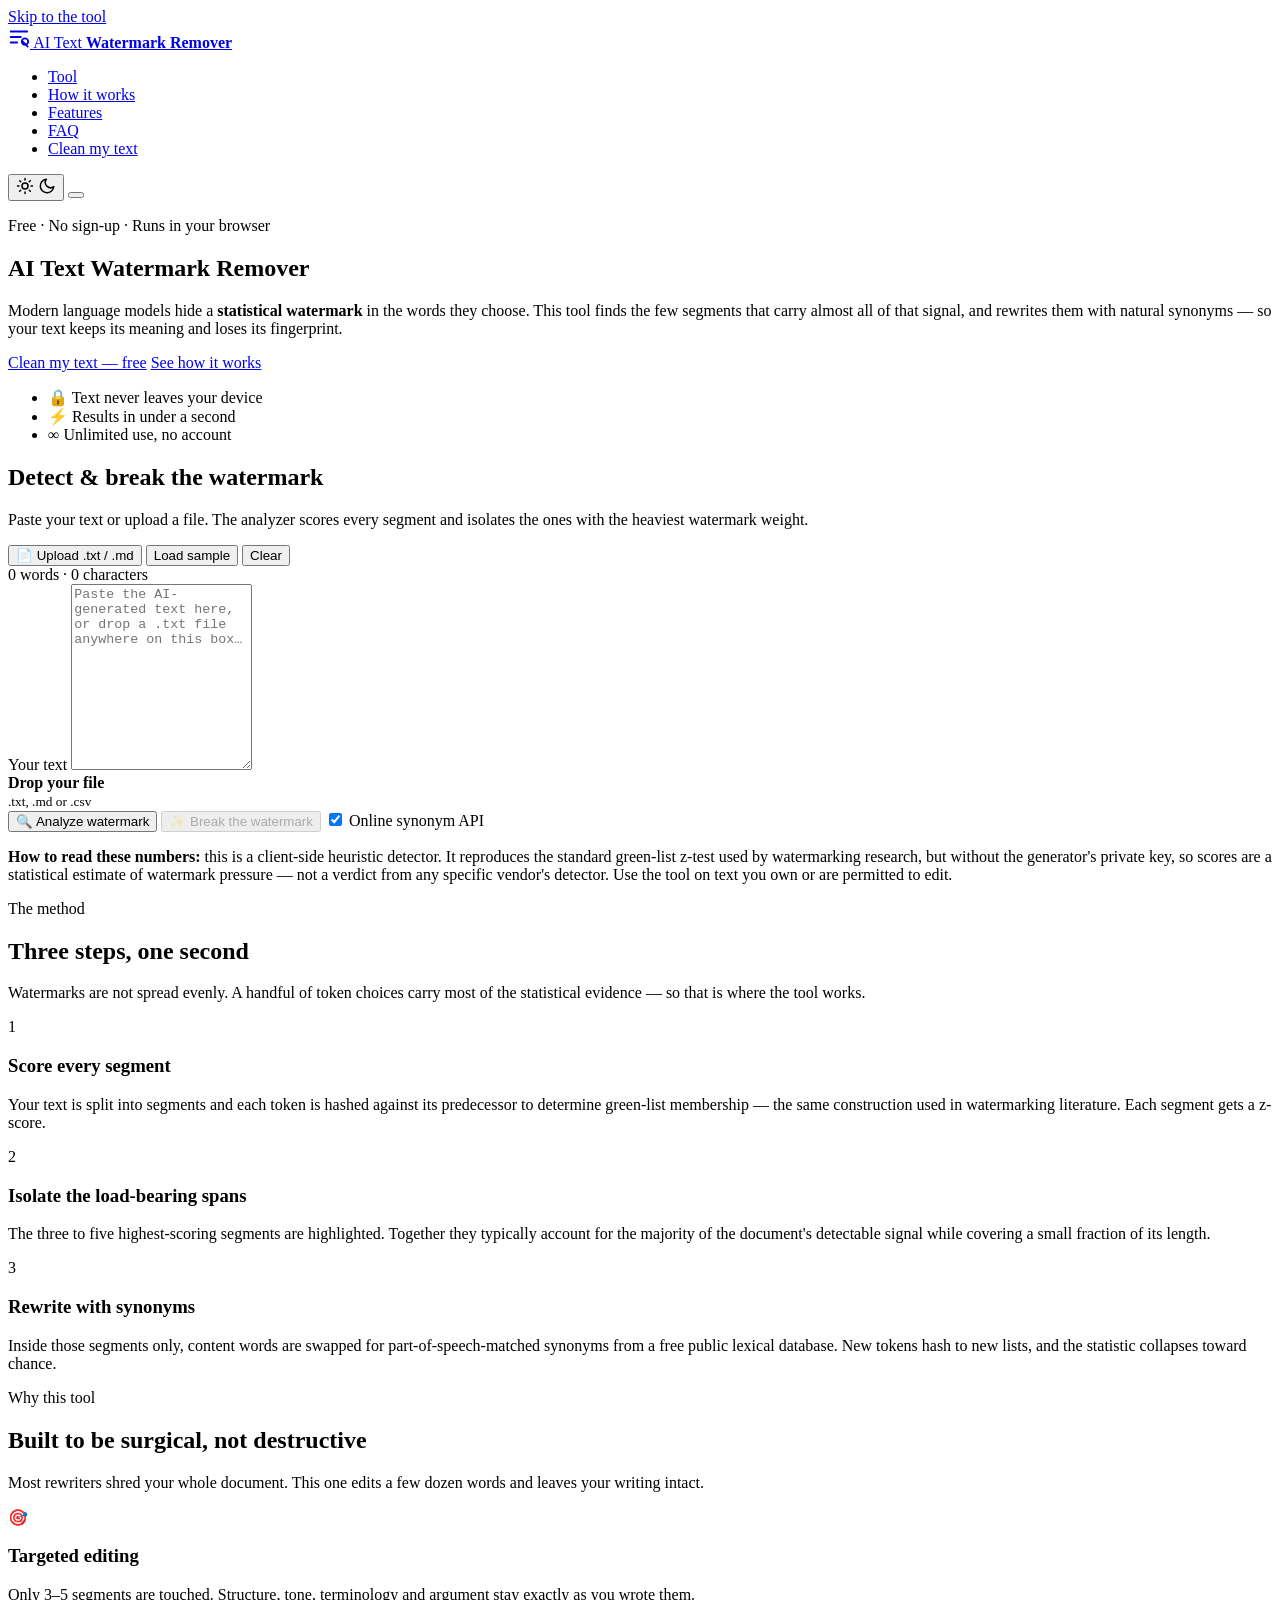
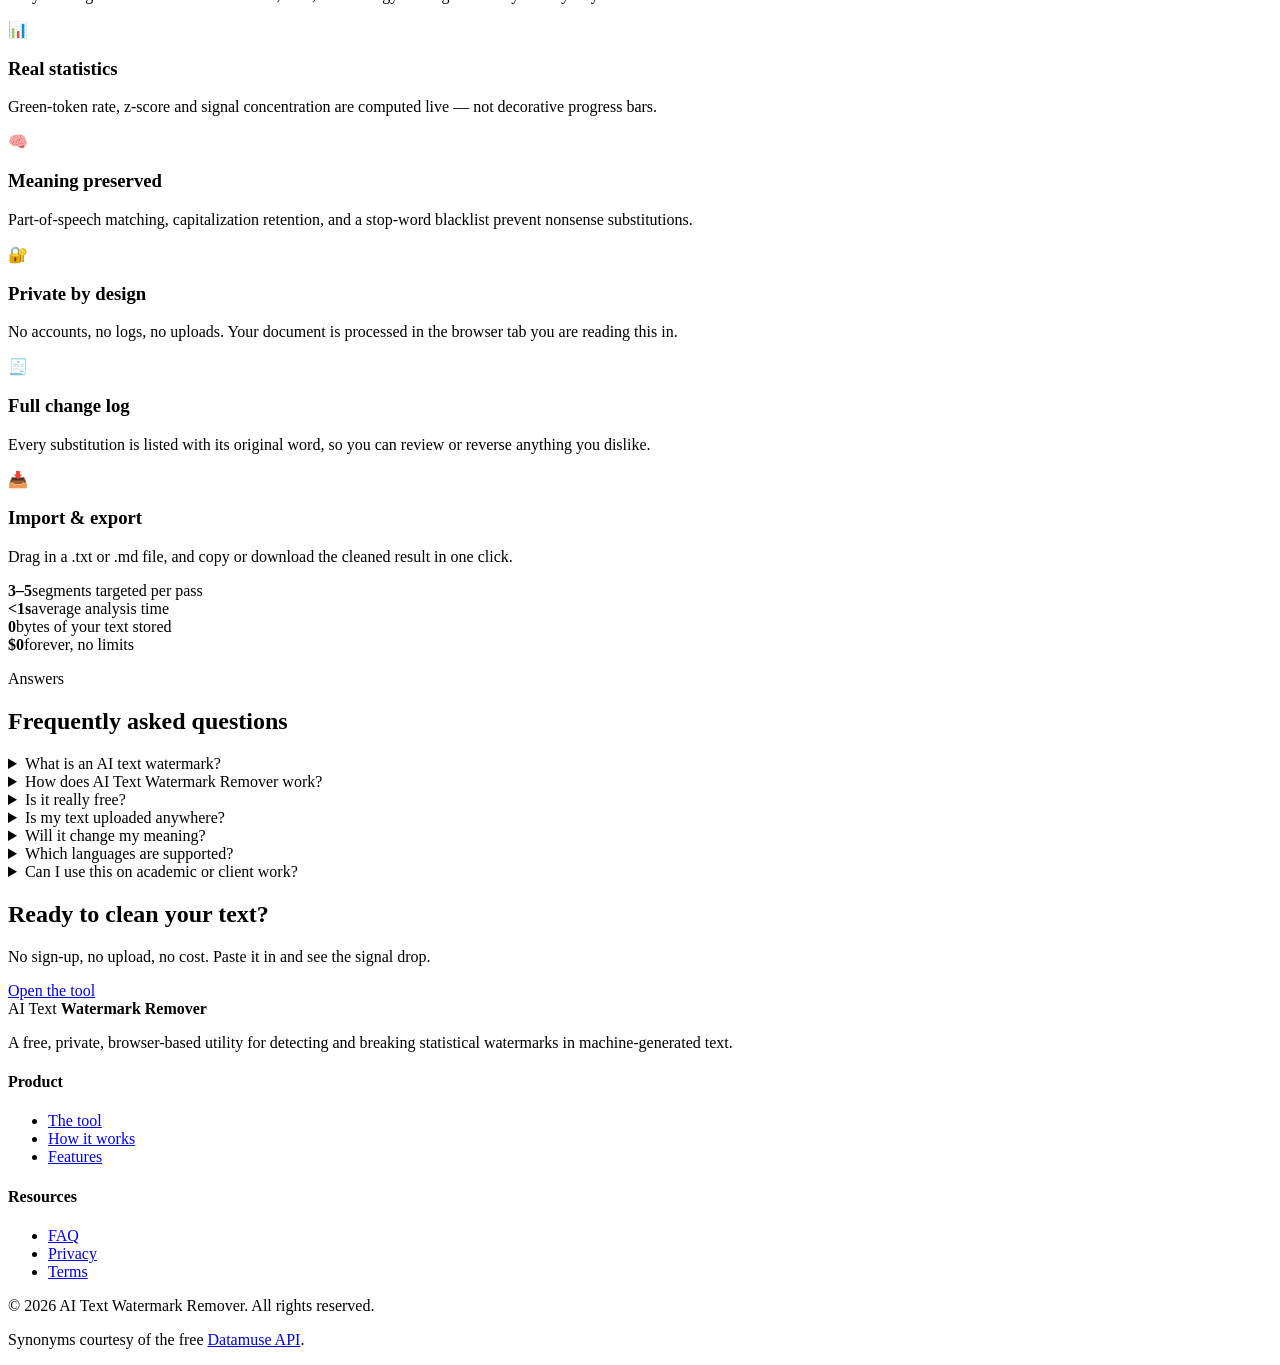
==== ai-text-watermark-remover/index.html @ 7cd6d765 "Add AI Text Watermark Remover: static site with detection and rewriting A self-contained static site" ====
<!DOCTYPE html>
<html lang="en">

<head>
  <meta charset="UTF-8">
  <meta name="viewport" content="width=device-width, initial-scale=1.0">

  <!-- ============ PRIMARY SEO ============ -->
  <title>AI Text Watermark Remover — Free Online Tool to Remove AI Watermarks from Text</title>
  <meta name="description"
    content="Free AI text watermark remover. Paste or upload your text, detect the high-impact segments that carry the statistical watermark signal, and rewrite them with natural synonyms — instantly, in your browser, with no sign-up.">
  <meta name="keywords"
    content="ai text watermark remover, remove ai watermark, ai watermark removal, text watermark remover, remove statistical watermark, ai text humanizer, ai text rewriter, synonym replacer">
  <meta name="author" content="AI Text Watermark Remover">
  <meta name="robots" content="index, follow, max-image-preview:large, max-snippet:-1, max-video-preview:-1">
  <link rel="canonical" href="https://www.aitextwatermarkremover.com/">

  <!-- ============ OPEN GRAPH ============ -->
  <meta property="og:type" content="website">
  <meta property="og:site_name" content="AI Text Watermark Remover">
  <meta property="og:title" content="AI Text Watermark Remover — Free Online Tool">
  <meta property="og:description"
    content="Detect the text segments that carry the heaviest statistical watermark weight and break them with natural synonym rewrites. 100% free, runs in your browser.">
  <meta property="og:url" content="https://www.aitextwatermarkremover.com/">
  <meta property="og:image" content="https://www.aitextwatermarkremover.com/assets/img/og-cover.png">
  <meta property="og:image:width" content="1200">
  <meta property="og:image:height" content="630">
  <meta property="og:image:alt" content="AI Text Watermark Remover application interface">
  <meta property="og:locale" content="en_US">

  <!-- ============ TWITTER ============ -->
  <meta name="twitter:card" content="summary_large_image">
  <meta name="twitter:title" content="AI Text Watermark Remover — Free Online Tool">
  <meta name="twitter:description"
    content="Detect high-impact watermark segments in AI text and break them with natural synonym rewrites. Free, no sign-up.">
  <meta name="twitter:image" content="https://www.aitextwatermarkremover.com/assets/img/og-cover.png">

  <!-- ============ ICONS / THEME ============ -->
  <meta name="theme-color" content="#0b1020">
  <link rel="manifest" href="/site.webmanifest">
  <link rel="icon" type="image/svg+xml" href="/assets/img/favicon.svg">
  <link rel="apple-touch-icon" href="/assets/img/favicon.svg">

  <!-- ============ PERFORMANCE ============ -->
  <link rel="preconnect" href="https://api.datamuse.com" crossorigin>
  <link rel="dns-prefetch" href="https://api.datamuse.com">
  <link rel="stylesheet" href="/assets/css/style.css">

  <!-- ============ STRUCTURED DATA ============ -->
  <script type="application/ld+json">
  {
    "@context": "https://schema.org",
    "@graph": [
      {
        "@type": "WebSite",
        "@id": "https://www.aitextwatermarkremover.com/#website",
        "url": "https://www.aitextwatermarkremover.com/",
        "name": "AI Text Watermark Remover",
        "description": "Free online tool that detects and breaks statistical watermarks in AI-generated text.",
        "inLanguage": "en",
        "potentialAction": {
          "@type": "SearchAction",
          "target": "https://www.aitextwatermarkremover.com/?q={search_term_string}",
          "query-input": "required name=search_term_string"
        }
      },
      {
        "@type": "SoftwareApplication",
        "@id": "https://www.aitextwatermarkremover.com/#app",
        "name": "AI Text Watermark Remover",
        "url": "https://www.aitextwatermarkremover.com/",
        "applicationCategory": "UtilitiesApplication",
        "operatingSystem": "Any (web browser)",
        "browserRequirements": "Requires JavaScript",
        "description": "Paste or upload text, detect the segments with the highest statistical watermark weight, and rewrite them with natural synonyms.",
        "offers": {
          "@type": "Offer",
          "price": "0",
          "priceCurrency": "USD"
        },
        "featureList": [
          "Statistical watermark segment detection",
          "Automatic synonym rewriting",
          "Text file upload and export",
          "Runs entirely in the browser"
        ],
        "isAccessibleForFree": true
      },
      {
        "@type": "FAQPage",
        "@id": "https://www.aitextwatermarkremover.com/#faq",
        "mainEntity": [
          {
            "@type": "Question",
            "name": "What is an AI text watermark?",
            "acceptedAnswer": {
              "@type": "Answer",
              "text": "An AI text watermark is a statistical bias deliberately embedded while a language model generates text. At each step the model's vocabulary is pseudo-randomly split into a preferred list and a non-preferred list, and the model is nudged toward preferred tokens. The result reads naturally, but the token distribution is skewed in a way a detector holding the same key can measure."
            }
          },
          {
            "@type": "Question",
            "name": "How does AI Text Watermark Remover work?",
            "acceptedAnswer": {
              "@type": "Answer",
              "text": "The tool scores every segment of your text with a hash-based green-list proxy detector, ranks segments by their z-score, selects the three to five segments carrying the heaviest signal, and rewrites selected words in those segments using synonyms from the free Datamuse lexical API. Replacing high-weight tokens disrupts the token statistics the detector depends on."
            }
          },
          {
            "@type": "Question",
            "name": "Is AI Text Watermark Remover free?",
            "acceptedAnswer": {
              "@type": "Answer",
              "text": "Yes. The tool is completely free, requires no account, and has no usage limit. It runs entirely in your browser and the only network request it makes is to a free public synonym dictionary."
            }
          },
          {
            "@type": "Question",
            "name": "Is my text uploaded to a server?",
            "acceptedAnswer": {
              "@type": "Answer",
              "text": "No. Your text never leaves your device. Analysis and rewriting happen locally in your browser. Only individual single words are sent to the public Datamuse synonym API to look up alternatives — never full sentences, paragraphs or documents."
            }
          },
          {
            "@type": "Question",
            "name": "Will rewriting change the meaning of my text?",
            "acceptedAnswer": {
              "@type": "Answer",
              "text": "The tool is deliberately conservative. It only touches content words in the selected segments, matches part of speech, keeps capitalization, skips names, numbers and short function words, and limits itself to a few substitutions per segment so the meaning and flow are preserved. Every change is listed so you can review or undo it."
            }
          },
          {
            "@type": "Question",
            "name": "Does it work on any language?",
            "acceptedAnswer": {
              "@type": "Answer",
              "text": "Version 1 is tuned for English. The detection statistics work on any language, but the synonym dictionary powering the rewrite step covers English only. Additional languages are planned."
            }
          }
        ]
      },
      {
        "@type": "HowTo",
        "@id": "https://www.aitextwatermarkremover.com/#howto",
        "name": "How to remove an AI watermark from text",
        "totalTime": "PT1M",
        "estimatedCost": { "@type": "MonetaryAmount", "currency": "USD", "value": "0" },
        "step": [
          { "@type": "HowToStep", "position": 1, "name": "Add your text", "text": "Paste your text into the editor or upload a .txt or .md file." },
          { "@type": "HowToStep", "position": 2, "name": "Analyze", "text": "Run the analysis to highlight the three to five segments with the highest statistical watermark weight." },
          { "@type": "HowToStep", "position": 3, "name": "Break the watermark", "text": "Rewrite the highlighted segments with natural synonyms and copy or download the clean result." }
        ]
      }
    ]
  }
  </script>
</head>

<body>
  <a class="skip-link" href="#app">Skip to the tool</a>

  <!-- ============ HEADER ============ -->
  <header class="site-header" id="siteHeader">
    <div class="container header-inner">
      <a class="brand" href="/" aria-label="AI Text Watermark Remover home">
        <span class="brand-mark" aria-hidden="true">
          <svg viewBox="0 0 24 24" width="22" height="22" fill="none" stroke="currentColor" stroke-width="2"
            stroke-linecap="round" stroke-linejoin="round">
            <path d="M3 6h18M3 12h11M3 18h7" />
            <path d="M15.5 16.5l6 6M18.5 13.5a3.5 3.5 0 1 0 0 7 3.5 3.5 0 0 0 0-7z" />
          </svg>
        </span>
        <span class="brand-text">AI Text <strong>Watermark Remover</strong></span>
      </a>

      <nav class="nav" id="nav" aria-label="Main navigation">
        <ul>
          <li><a href="#app">Tool</a></li>
          <li><a href="#how">How it works</a></li>
          <li><a href="#features">Features</a></li>
          <li><a href="#faq">FAQ</a></li>
          <li><a class="btn btn-sm btn-primary" href="#app">Clean my text</a></li>
        </ul>
      </nav>

      <div class="header-actions">
        <button class="icon-btn" id="themeToggle" type="button" aria-label="Toggle dark and light theme">
          <svg class="i-sun" viewBox="0 0 24 24" width="18" height="18" fill="none" stroke="currentColor"
            stroke-width="2" stroke-linecap="round">
            <circle cx="12" cy="12" r="4" />
            <path d="M12 2v2M12 20v2M2 12h2M20 12h2M4.9 4.9l1.4 1.4M17.7 17.7l1.4 1.4M19.1 4.9l-1.4 1.4M6.3 17.7l-1.4 1.4" />
          </svg>
          <svg class="i-moon" viewBox="0 0 24 24" width="18" height="18" fill="none" stroke="currentColor"
            stroke-width="2" stroke-linecap="round" stroke-linejoin="round">
            <path d="M21 12.8A9 9 0 1 1 11.2 3a7 7 0 0 0 9.8 9.8z" />
          </svg>
        </button>
        <button class="icon-btn hamburger" id="hamburger" type="button" aria-label="Open menu" aria-expanded="false"
          aria-controls="nav">
          <span></span><span></span><span></span>
        </button>
      </div>
    </div>
  </header>

  <main>
    <!-- ============ HERO ============ -->
    <section class="hero">
      <div class="hero-glow" aria-hidden="true"></div>
      <div class="container hero-inner">
        <p class="eyebrow"><span class="dot"></span> Free · No sign-up · Runs in your browser</p>
        <h1>AI Text Watermark Remover</h1>
        <p class="lede">
          Modern language models hide a <strong>statistical watermark</strong> in the words they choose. This tool finds
          the few segments that carry almost all of that signal, and rewrites them with natural synonyms — so your text
          keeps its meaning and loses its fingerprint.
        </p>
        <div class="hero-cta">
          <a class="btn btn-primary btn-lg" href="#app">Clean my text — free</a>
          <a class="btn btn-ghost btn-lg" href="#how">See how it works</a>
        </div>
        <ul class="hero-badges">
          <li><span aria-hidden="true">🔒</span> Text never leaves your device</li>
          <li><span aria-hidden="true">⚡</span> Results in under a second</li>
          <li><span aria-hidden="true">∞</span> Unlimited use, no account</li>
        </ul>
      </div>
    </section>

    <!-- ============ APP ============ -->
    <section class="app-section" id="app">
      <div class="container">
        <div class="section-head">
          <h2>Detect &amp; break the watermark</h2>
          <p>Paste your text or upload a file. The analyzer scores every segment and isolates the ones with the heaviest
            watermark weight.</p>
        </div>

        <div class="app-shell">
          <!-- Toolbar -->
          <div class="app-toolbar">
            <div class="toolbar-left">
              <button class="btn btn-soft" id="uploadBtn" type="button">
                <span aria-hidden="true">📄</span> Upload .txt / .md
              </button>
              <input type="file" id="fileInput" accept=".txt,.md,.markdown,.csv,text/plain" hidden>
              <button class="btn btn-soft" id="sampleBtn" type="button">Load sample</button>
              <button class="btn btn-soft" id="clearBtn" type="button">Clear</button>
            </div>
            <div class="toolbar-right">
              <span class="counter" id="counter">0 words · 0 characters</span>
            </div>
          </div>

          <!-- Editor -->
          <div class="editor-wrap" id="dropZone">
            <label class="sr-only" for="inputText">Your text</label>
            <textarea id="inputText" class="editor" spellcheck="false" rows="12"
              placeholder="Paste the AI-generated text here, or drop a .txt file anywhere on this box…"></textarea>
            <div class="drop-overlay" id="dropOverlay" aria-hidden="true">
              <div><strong>Drop your file</strong><br><small>.txt, .md or .csv</small></div>
            </div>
          </div>

          <!-- Controls -->
          <div class="app-actions">
            <button class="btn btn-primary btn-lg" id="analyzeBtn" type="button">
              <span aria-hidden="true">🔍</span> Analyze watermark
            </button>
            <button class="btn btn-accent btn-lg" id="removeBtn" type="button" disabled>
              <span aria-hidden="true">✨</span> Break the watermark
            </button>
            <label class="switch" title="Use the free online synonym dictionary for richer replacements">
              <input type="checkbox" id="useApi" checked>
              <span class="switch-track" aria-hidden="true"><span class="switch-thumb"></span></span>
              <span class="switch-label">Online synonym API</span>
            </label>
          </div>

          <!-- Status -->
          <p class="status" id="status" role="status" aria-live="polite"></p>

          <!-- Results -->
          <div class="results" id="results" hidden>
            <!-- Score dashboard -->
            <div class="score-grid">
              <article class="score-card score-card-main">
                <header>
                  <h3>Watermark confidence</h3>
                  <span class="chip" id="verdictChip">—</span>
                </header>
                <div class="gauge" id="gauge" role="img" aria-label="Watermark confidence gauge">
                  <svg viewBox="0 0 120 120" width="132" height="132" aria-hidden="true">
                    <circle class="gauge-bg" cx="60" cy="60" r="52" />
                    <circle class="gauge-fg" id="gaugeArc" cx="60" cy="60" r="52" />
                  </svg>
                  <div class="gauge-value"><span id="confidenceValue">0</span><small>%</small></div>
                </div>
                <p class="score-note">Composite index built from green-list surplus, signal concentration,
                  burstiness and lexical uniformity. The higher it reads, the more watermark pressure the text
                  carries.</p>
              </article>

              <article class="score-card">
                <h3>Detector statistics</h3>
                <dl class="stat-list">
                  <div><dt>Green-token rate</dt><dd id="statGreen">—</dd></div>
                  <div><dt>Detection z-score</dt><dd id="statZ">—</dd></div>
                  <div><dt>Tokens analyzed</dt><dd id="statTokens">—</dd></div>
                  <div><dt>Segments scanned</dt><dd id="statSegments">—</dd></div>
                  <div><dt>High-impact segments</dt><dd id="statHits">—</dd></div>
                  <div><dt>Signal concentration</dt><dd id="statConcentration">—</dd></div>
                </dl>
              </article>
            </div>

            <!-- Segment list -->
            <div class="panel">
              <div class="panel-head">
                <h3>High-impact segments</h3>
                <p>These segments carry a disproportionate share of the watermark signal. Breaking them collapses the
                  detector's statistic for the whole document.</p>
              </div>
              <ol class="segment-list" id="segmentList"></ol>
            </div>

            <!-- Highlighted preview -->
            <div class="panel">
              <div class="panel-head">
                <h3>Marked text</h3>
                <p>Highlighted spans are the load-bearing segments. Everything else is statistically neutral.</p>
              </div>
              <div class="preview" id="preview" tabindex="0"></div>
            </div>

            <!-- Output -->
            <div class="panel" id="outputPanel" hidden>
              <div class="panel-head">
                <h3>Rewritten text</h3>
                <p>Watermark-carrying words replaced with meaning-preserving synonyms. The figures below track the mean watermark weight of the targeted segments — the statistic the rewrite is designed to move.</p>
              </div>

              <div class="delta-bar" id="deltaBar">
                <div class="delta-item">
                  <span class="delta-label">Segment weight before</span>
                  <span class="delta-value delta-bad" id="deltaBefore">—</span>
                </div>
                <span class="delta-arrow" aria-hidden="true">→</span>
                <div class="delta-item">
                  <span class="delta-label">Segment weight after</span>
                  <span class="delta-value delta-good" id="deltaAfter">—</span>
                </div>
                <div class="delta-item delta-item-wide">
                  <span class="delta-label">Words replaced</span>
                  <span class="delta-value" id="deltaCount">—</span>
                </div>
              </div>

              <div class="output" id="output"></div>

              <div class="output-actions">
                <button class="btn btn-primary" id="copyBtn" type="button">Copy clean text</button>
                <button class="btn btn-soft" id="downloadBtn" type="button">Download .txt</button>
                <button class="btn btn-soft" id="reanalyzeBtn" type="button">Re-analyze result</button>
              </div>

              <details class="changes">
                <summary>Review every replacement (<span id="changeCount">0</span>)</summary>
                <ul class="change-list" id="changeList"></ul>
              </details>
            </div>
          </div>

          <p class="disclaimer">
            <strong>How to read these numbers:</strong> this is a client-side heuristic detector. It reproduces the
            standard green-list z-test used by watermarking research, but without the generator's private key, so scores
            are a statistical estimate of watermark pressure — not a verdict from any specific vendor's detector. Use
            the tool on text you own or are permitted to edit.
          </p>
        </div>
      </div>
    </section>

    <!-- ============ HOW IT WORKS ============ -->
    <section class="section" id="how">
      <div class="container">
        <div class="section-head">
          <p class="eyebrow">The method</p>
          <h2>Three steps, one second</h2>
          <p>Watermarks are not spread evenly. A handful of token choices carry most of the statistical evidence — so
            that is where the tool works.</p>
        </div>

        <div class="steps">
          <article class="step">
            <span class="step-num">1</span>
            <h3>Score every segment</h3>
            <p>Your text is split into segments and each token is hashed against its predecessor to determine
              green-list membership — the same construction used in watermarking literature. Each segment gets a z-score.</p>
          </article>
          <article class="step">
            <span class="step-num">2</span>
            <h3>Isolate the load-bearing spans</h3>
            <p>The three to five highest-scoring segments are highlighted. Together they typically account for the
              majority of the document's detectable signal while covering a small fraction of its length.</p>
          </article>
          <article class="step">
            <span class="step-num">3</span>
            <h3>Rewrite with synonyms</h3>
            <p>Inside those segments only, content words are swapped for part-of-speech-matched synonyms from a free
              public lexical database. New tokens hash to new lists, and the statistic collapses toward chance.</p>
          </article>
        </div>
      </div>
    </section>

    <!-- ============ FEATURES ============ -->
    <section class="section section-alt" id="features">
      <div class="container">
        <div class="section-head">
          <p class="eyebrow">Why this tool</p>
          <h2>Built to be surgical, not destructive</h2>
          <p>Most rewriters shred your whole document. This one edits a few dozen words and leaves your writing intact.</p>
        </div>

        <div class="feature-grid">
          <article class="feature">
            <div class="feature-icon" aria-hidden="true">🎯</div>
            <h3>Targeted editing</h3>
            <p>Only 3–5 segments are touched. Structure, tone, terminology and argument stay exactly as you wrote them.</p>
          </article>
          <article class="feature">
            <div class="feature-icon" aria-hidden="true">📊</div>
            <h3>Real statistics</h3>
            <p>Green-token rate, z-score and signal concentration are computed live — not decorative progress bars.</p>
          </article>
          <article class="feature">
            <div class="feature-icon" aria-hidden="true">🧠</div>
            <h3>Meaning preserved</h3>
            <p>Part-of-speech matching, capitalization retention, and a stop-word blacklist prevent nonsense
              substitutions.</p>
          </article>
          <article class="feature">
            <div class="feature-icon" aria-hidden="true">🔐</div>
            <h3>Private by design</h3>
            <p>No accounts, no logs, no uploads. Your document is processed in the browser tab you are reading this in.</p>
          </article>
          <article class="feature">
            <div class="feature-icon" aria-hidden="true">🧾</div>
            <h3>Full change log</h3>
            <p>Every substitution is listed with its original word, so you can review or reverse anything you dislike.</p>
          </article>
          <article class="feature">
            <div class="feature-icon" aria-hidden="true">📥</div>
            <h3>Import &amp; export</h3>
            <p>Drag in a .txt or .md file, and copy or download the cleaned result in one click.</p>
          </article>
        </div>
      </div>
    </section>

    <!-- ============ STATS STRIP ============ -->
    <section class="strip">
      <div class="container strip-inner">
        <div><strong>3–5</strong><span>segments targeted per pass</span></div>
        <div><strong>&lt;1s</strong><span>average analysis time</span></div>
        <div><strong>0</strong><span>bytes of your text stored</span></div>
        <div><strong>$0</strong><span>forever, no limits</span></div>
      </div>
    </section>

    <!-- ============ FAQ ============ -->
    <section class="section" id="faq">
      <div class="container container-narrow">
        <div class="section-head">
          <p class="eyebrow">Answers</p>
          <h2>Frequently asked questions</h2>
        </div>

        <div class="faq">
          <details>
            <summary>What is an AI text watermark?</summary>
            <p>A statistical bias deliberately embedded while a language model generates text. At each step the
              vocabulary is pseudo-randomly split into a preferred (“green”) list and a non-preferred list based on a
              hash of the previous tokens, and the model is nudged toward the preferred list. The output reads
              naturally, but a detector holding the same key can measure the skew and flag the text.</p>
          </details>
          <details>
            <summary>How does AI Text Watermark Remover work?</summary>
            <p>It rebuilds that green-list construction as a proxy detector, scores every segment of your text with a
              z-test, ranks them, selects the 3–5 heaviest, and rewrites content words inside those segments using
              synonyms from the free Datamuse lexical API. Because the green list depends on the previous token, a
              single substitution re-rolls the list for the words that follow it.</p>
          </details>
          <details>
            <summary>Is it really free?</summary>
            <p>Yes. No account, no trial, no usage cap. The site is static and the synonym dictionary it queries is a
              free public API, so there is nothing to charge for.</p>
          </details>
          <details>
            <summary>Is my text uploaded anywhere?</summary>
            <p>No. Analysis and rewriting happen locally. The only outbound requests are single-word lookups to the
              public synonym dictionary — never sentences, paragraphs or files. Turn off the “Online synonym API”
              switch and the tool becomes fully offline, using its built-in dictionary.</p>
          </details>
          <details>
            <summary>Will it change my meaning?</summary>
            <p>It is deliberately conservative: content words only, part of speech matched, names, numbers, acronyms
              and function words skipped, and a hard cap of a few substitutions per segment. Every change is logged for
              review. Always re-read the result before you use it.</p>
          </details>
          <details>
            <summary>Which languages are supported?</summary>
            <p>Version 1 targets English. The detection maths is language-agnostic, but the synonym source is English
              only, so rewriting quality outside English is not guaranteed.</p>
          </details>
          <details>
            <summary>Can I use this on academic or client work?</summary>
            <p>Use it on text you own or are authorised to edit, and follow the rules of whatever institution or client
              you are writing for. This tool is a text-processing utility; it is not a licence to misrepresent
              authorship.</p>
          </details>
        </div>
      </div>
    </section>

    <!-- ============ CTA ============ -->
    <section class="cta">
      <div class="container cta-inner">
        <h2>Ready to clean your text?</h2>
        <p>No sign-up, no upload, no cost. Paste it in and see the signal drop.</p>
        <a class="btn btn-primary btn-lg" href="#app">Open the tool</a>
      </div>
    </section>
  </main>

  <!-- ============ FOOTER ============ -->
  <footer class="site-footer">
    <div class="container footer-inner">
      <div class="footer-brand">
        <span class="brand-text">AI Text <strong>Watermark Remover</strong></span>
        <p>A free, private, browser-based utility for detecting and breaking statistical watermarks in machine-generated
          text.</p>
      </div>
      <nav class="footer-nav" aria-label="Footer navigation">
        <div>
          <h4>Product</h4>
          <ul>
            <li><a href="#app">The tool</a></li>
            <li><a href="#how">How it works</a></li>
            <li><a href="#features">Features</a></li>
          </ul>
        </div>
        <div>
          <h4>Resources</h4>
          <ul>
            <li><a href="#faq">FAQ</a></li>
            <li><a href="/privacy.html">Privacy</a></li>
            <li><a href="/terms.html">Terms</a></li>
          </ul>
        </div>
      </nav>
    </div>
    <div class="container footer-bottom">
      <p>© <span id="year">2026</span> AI Text Watermark Remover. All rights reserved.</p>
      <p>Synonyms courtesy of the free <a href="https://www.datamuse.com/api/" rel="noopener nofollow"
          target="_blank">Datamuse API</a>.</p>
    </div>
  </footer>

  <script src="/assets/js/app.js" defer></script>
</body>

</html>
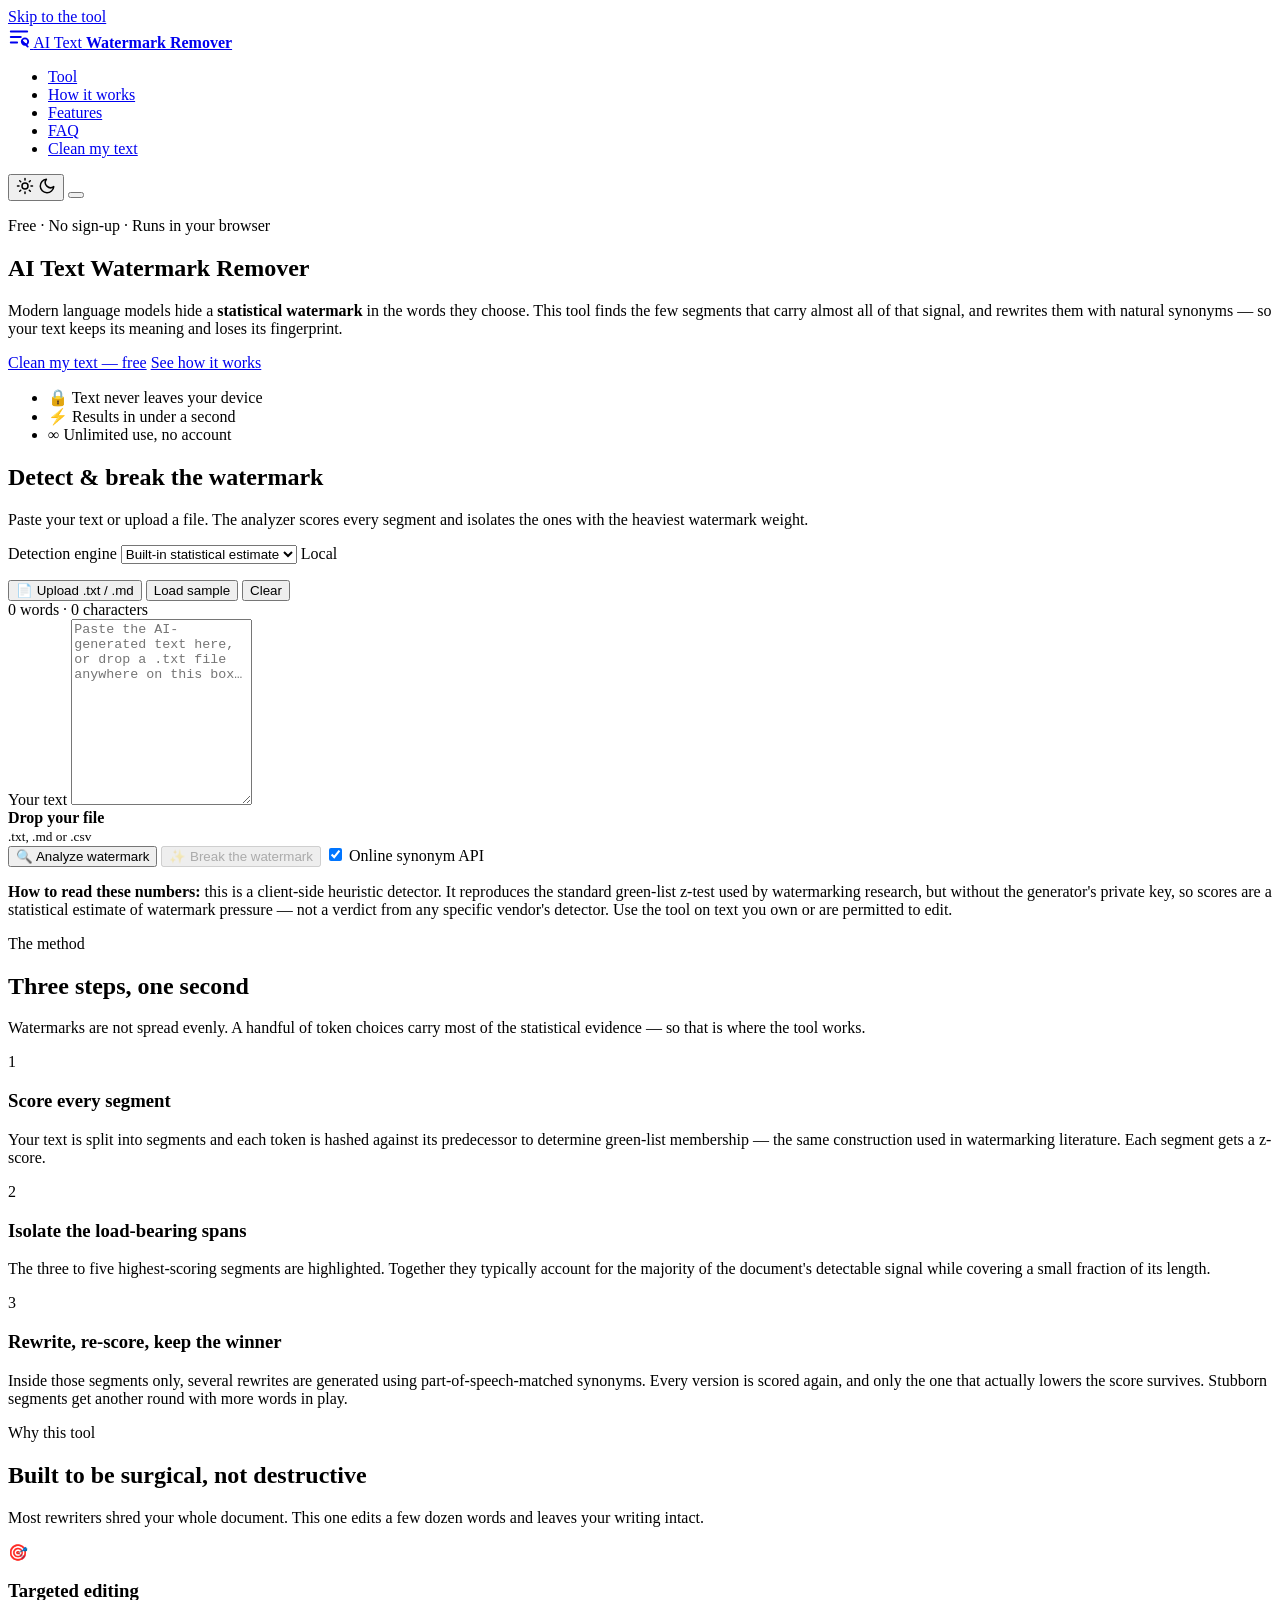
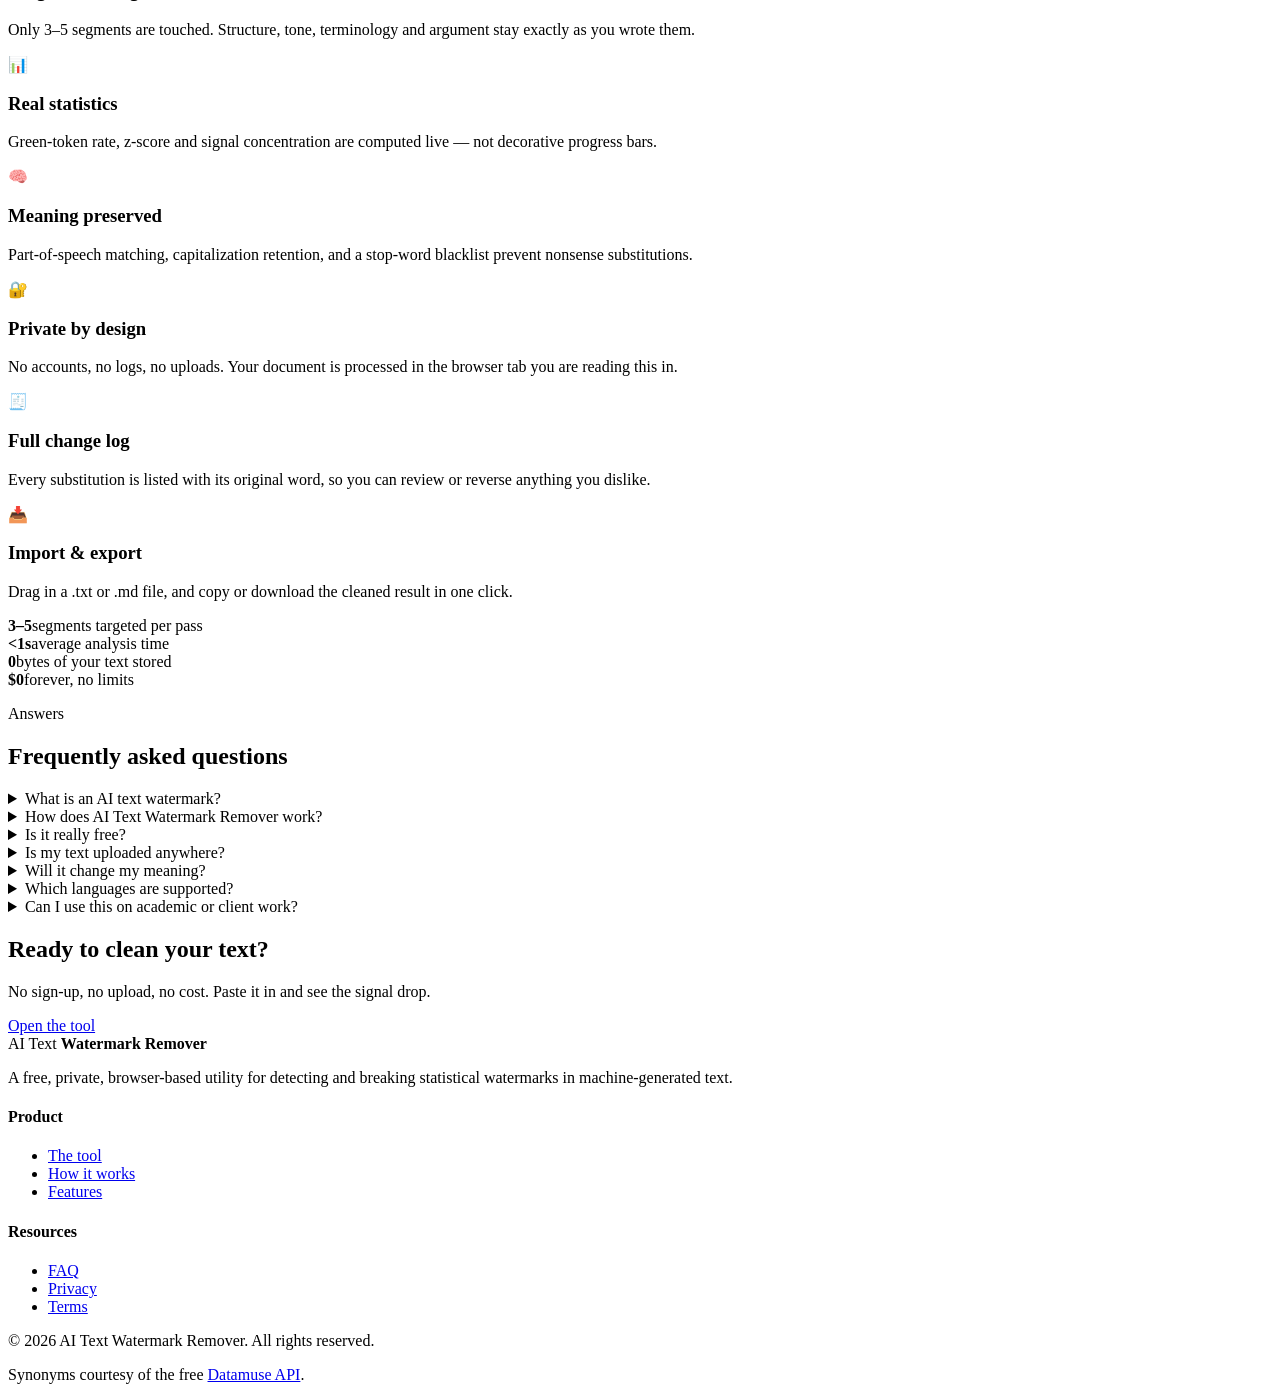
==== commit 7f8c8d09: "Add detection-API integration and the rewrite optimization loop Prepares the site to run against a r" ====
--- a/ai-text-watermark-remover/index.html
+++ b/ai-text-watermark-remover/index.html
@@ -222,7 +222,8 @@
         </div>
         <ul class="hero-badges">
           <li><span aria-hidden="true">🔒</span> Text never leaves your device</li>
-          <li><span aria-hidden="true">⚡</span> Results in under a second</li>
+          <li><span aria-hidden="true">⚡</span> <span data-copy-draft="Results in under a second"
+              data-copy-live="Verified against the official detector">Results in under a second</span></li>
           <li><span aria-hidden="true">∞</span> Unlimited use, no account</li>
         </ul>
       </div>
@@ -238,6 +239,25 @@
         </div>
 
         <div class="app-shell">
+          <!-- Detection engine -->
+          <div class="engine-bar">
+            <div class="engine-main">
+              <label class="engine-label" for="engineSelect">Detection engine</label>
+              <select id="engineSelect" class="select">
+                <option value="local" selected>Built-in statistical estimate</option>
+                <option value="official">Official detection API</option>
+              </select>
+              <span class="chip low" id="engineBadge">Local</span>
+            </div>
+            <p class="engine-note" id="engineNote"></p>
+            <div class="key-row" id="keyRow" hidden>
+              <label class="sr-only" for="apiKey">API key</label>
+              <input type="password" id="apiKey" class="input" placeholder="API key (stored in this browser only)"
+                autocomplete="off" spellcheck="false">
+              <button class="btn btn-soft btn-sm" id="keySave" type="button">Save key</button>
+            </div>
+          </div>
+
           <!-- Toolbar -->
           <div class="app-toolbar">
             <div class="toolbar-left">
@@ -334,21 +354,41 @@
               <div class="preview" id="preview" tabindex="0"></div>
             </div>
 
+            <!-- Optimization run -->
+            <div class="panel" id="runPanel" hidden>
+              <div class="panel-head">
+                <h3>Optimization run</h3>
+                <p>Each targeted segment is rewritten several ways, every version is re-scored, and only the version
+                  that lowers the score is kept. Stubborn segments get another round with more words in play.</p>
+              </div>
+              <div class="delta-bar">
+                <div class="delta-item">
+                  <span class="delta-label">Scored by</span>
+                  <span class="delta-value" id="runEngine" style="font-size:1rem">—</span>
+                </div>
+                <div class="delta-item delta-item-wide">
+                  <span class="delta-label">Detector calls</span>
+                  <span class="delta-value" id="runCalls">0</span>
+                </div>
+              </div>
+              <ol class="segment-list" id="runSummary"></ol>
+            </div>
+
             <!-- Output -->
             <div class="panel" id="outputPanel" hidden>
               <div class="panel-head">
                 <h3>Rewritten text</h3>
-                <p>Watermark-carrying words replaced with meaning-preserving synonyms. The figures below track the mean watermark weight of the targeted segments — the statistic the rewrite is designed to move.</p>
+                <p>Watermark-carrying words replaced with meaning-preserving synonyms. The figures below are the detector&rsquo;s score for the whole document, before and after.</p>
               </div>
 
               <div class="delta-bar" id="deltaBar">
                 <div class="delta-item">
-                  <span class="delta-label">Segment weight before</span>
+                  <span class="delta-label">Watermark score before</span>
                   <span class="delta-value delta-bad" id="deltaBefore">—</span>
                 </div>
                 <span class="delta-arrow" aria-hidden="true">→</span>
                 <div class="delta-item">
-                  <span class="delta-label">Segment weight after</span>
+                  <span class="delta-label">Watermark score after</span>
                   <span class="delta-value delta-good" id="deltaAfter">—</span>
                 </div>
                 <div class="delta-item delta-item-wide">
@@ -373,10 +413,14 @@
           </div>
 
           <p class="disclaimer">
-            <strong>How to read these numbers:</strong> this is a client-side heuristic detector. It reproduces the
-            standard green-list z-test used by watermarking research, but without the generator's private key, so scores
-            are a statistical estimate of watermark pressure — not a verdict from any specific vendor's detector. Use
-            the tool on text you own or are permitted to edit.
+            <strong data-copy-draft="How to read these numbers:" data-copy-live="How these numbers are produced:">How to read these numbers:</strong>
+            <span
+              data-copy-draft="this is a client-side heuristic detector. It reproduces the standard green-list z-test used by watermarking research, but without the generator's private key, so scores are a statistical estimate of watermark pressure — not a verdict from any specific vendor's detector."
+              data-copy-live="every score on this page comes from the official detection API. Your text is sent to that endpoint in segments, scored, and each candidate rewrite is scored again so only rewrites that measurably lower the score are kept.">this
+              is a client-side heuristic detector. It reproduces the standard green-list z-test used by watermarking
+              research, but without the generator's private key, so scores are a statistical estimate of watermark
+              pressure — not a verdict from any specific vendor's detector.</span>
+            Use the tool on text you own or are permitted to edit.
           </p>
         </div>
       </div>
@@ -396,8 +440,10 @@
           <article class="step">
             <span class="step-num">1</span>
             <h3>Score every segment</h3>
-            <p>Your text is split into segments and each token is hashed against its predecessor to determine
-              green-list membership — the same construction used in watermarking literature. Each segment gets a z-score.</p>
+            <p data-copy-draft="Your text is split into segments and each token is hashed against its predecessor to determine green-list membership — the same construction used in watermarking literature. Each segment gets a z-score."
+              data-copy-live="Your text is split into segments and every segment is sent to the official detection API in batches. Each one comes back with its own watermark verdict and score.">Your
+              text is split into segments and each token is hashed against its predecessor to determine green-list
+              membership — the same construction used in watermarking literature. Each segment gets a z-score.</p>
           </article>
           <article class="step">
             <span class="step-num">2</span>
@@ -407,9 +453,10 @@
           </article>
           <article class="step">
             <span class="step-num">3</span>
-            <h3>Rewrite with synonyms</h3>
-            <p>Inside those segments only, content words are swapped for part-of-speech-matched synonyms from a free
-              public lexical database. New tokens hash to new lists, and the statistic collapses toward chance.</p>
+            <h3>Rewrite, re-score, keep the winner</h3>
+            <p>Inside those segments only, several rewrites are generated using part-of-speech-matched synonyms. Every
+              version is scored again, and only the one that actually lowers the score survives. Stubborn segments get
+              another round with more words in play.</p>
           </article>
         </div>
       </div>
@@ -569,6 +616,9 @@
     </div>
   </footer>
 
+  <script src="/assets/js/config.js" defer></script>
+  <script src="/assets/js/detector.js" defer></script>
+  <script src="/assets/js/optimizer.js" defer></script>
   <script src="/assets/js/app.js" defer></script>
 </body>
 
